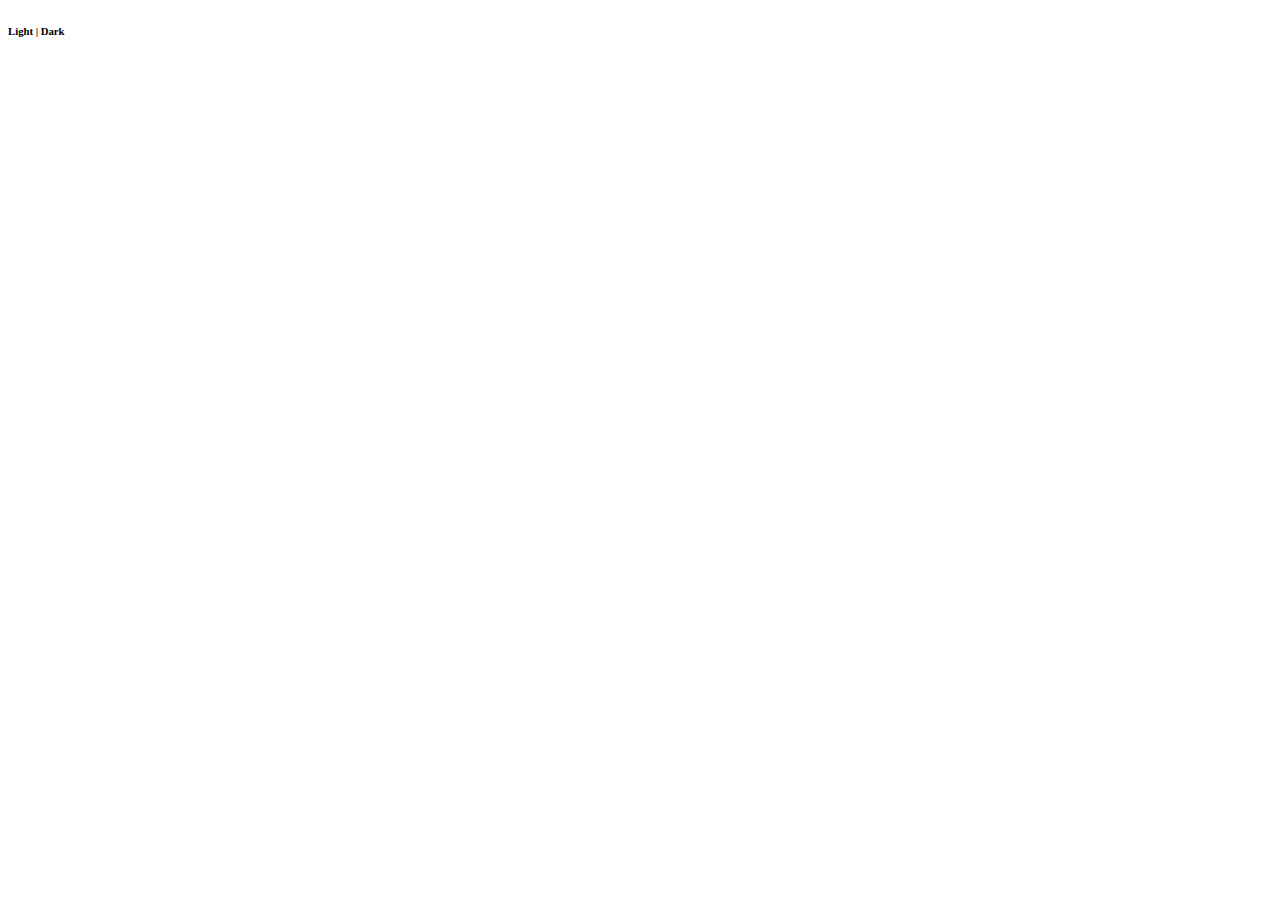
==== index2.html @ c693c997 "aa" ====
<!DOCTYPE html>
<html>
<head>
<title>DARK & LIGHT MODE</title>
<link rel="stylesheet" type="text/css" href="style2.css">
</head>
<body>
<!— MAIN —>
<div class="main">

<!— BUTTON —>
<div class="button">

<!— CIRCLE —>
<div class="circle">
</div>
</div>

<!— DARK & LIGHT MODE —>
<div class="dark-light"></div>
<!— REMOVE THIS-->
<h6 class="h6">Light | Dark

</h6>
</div>
</body>
</html>
---- style2.css ----
:root {
    --sidebar-width: 300px ;
}

h1 {
	color: white;
	background-color: gray;
}
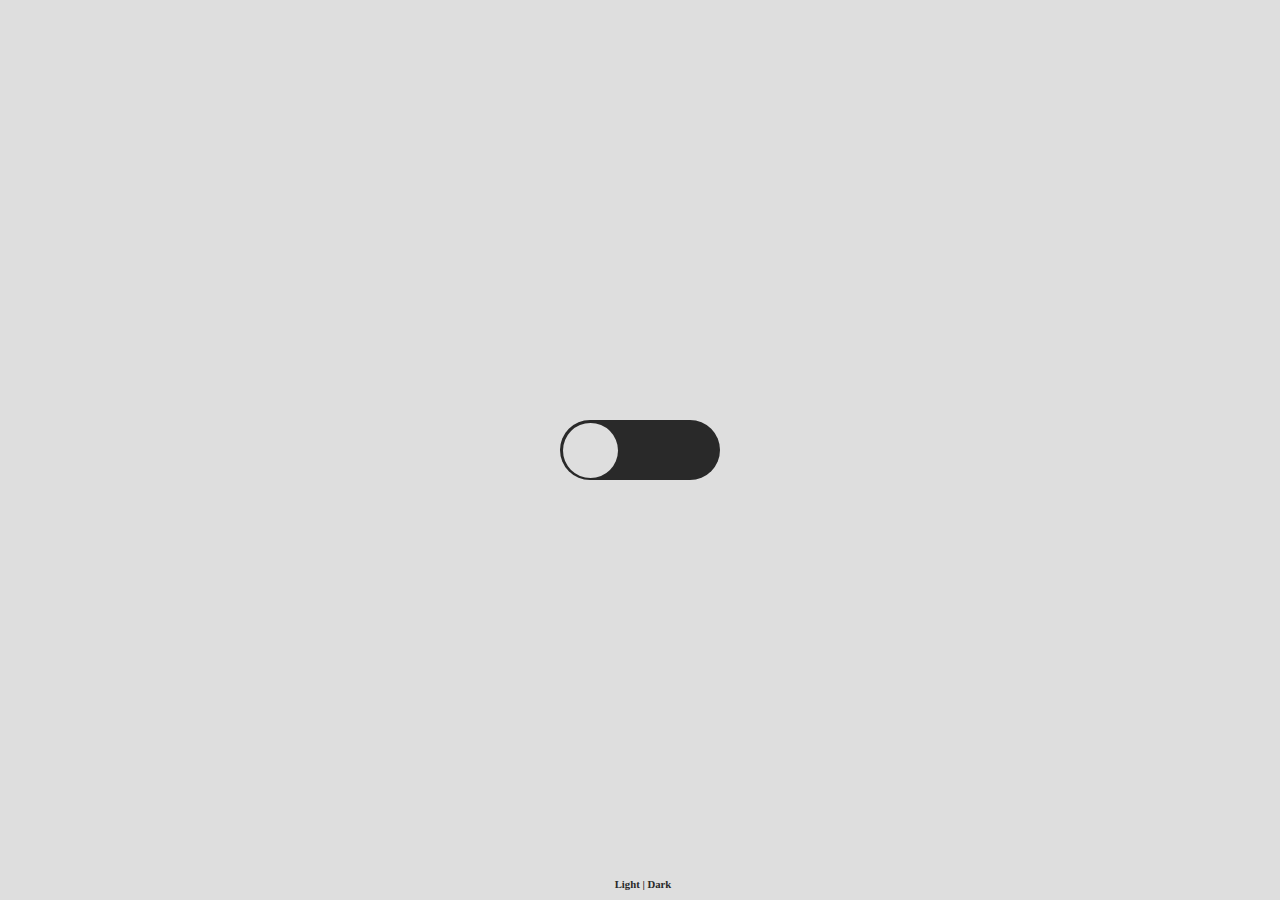
==== commit ed992d08: "aaaa" ====
--- a/index2.html
+++ b/index2.html
@@ -10,6 +10,7 @@
 
 <!— BUTTON —>
 <div class="button">
+<script src="js2.js"></script>
 
 <!— CIRCLE —>
 <div class="circle">
--- a/style2.css
+++ b/style2.css
@@ -1,8 +1,93 @@
-:root {
-    --sidebar-width: 300px ;
+/* COLOR PALLETE */
+/* DARK - #292929 ~ LIGHT - #DEDEDE*/
+
+*{
+margin:0;
+padding:0;
 }
+.main{
+height:100vh;
+width:100%;
+display:flex;
+justify-content:center;
+align-items:center;
+overflow:hidden;
+background:#DEDEDE;
+}
+/* BUTTON. */
+.button{
+height:60px;
+width:160px;
+background:#292929;
+border-radius:100px;
+overflow:hidden;
 
-h1 {
-	color: white;
-	background-color: gray;
-}+display:flex;
+align-items:center;
+z-index:2;
+
+}
+/* BUTTON TEST ANIMATION. */
+.button{
+transition:0.5s ease;
+}
+/* BUTTON ACTIVE ANIMATION. */
+.active.button{
+background:#DEDEDE;
+}
+/* CIRCLE. */
+.circle{
+height:55px;
+width:55px;
+background:#DEDEDE;
+border-radius:100%;
+position:relative;
+margin-left:3px;
+}
+/* CIRCLE TEST ANIMATION. */
+.circle{
+transition:0.5s ease;
+right:0;
+}
+/* CIRCLE ACTIVE ANIMATION. */
+.active.circle{
+right:-99px;
+background:#292929;
+}
+/* D&L MODE. */
+.dark-light{
+height:10px;
+width:10px;
+background:#DEDEDE;
+position:fixed;
+border-radius:100%;
+
+}
+/* D&L MODE TEST ANIMATION. */
+.dark-light{
+transition:0.5s ease;
+
+}
+/* D&L MODE ACTIVE ANIMATION. */
+.active.dark-light{
+height:750px;
+width:750px;
+background:#292929;
+}
+/* REMOVE THIS IF YOU USE. */
+.h6{
+position:absolute;
+bottom:0;
+text-align:center;
+margin-bottom:10px;
+text-indent:6px;
+color:#292929;
+
+}
+.h6{
+transition:0.5s ease;
+
+}
+.active.h6{
+color:#DEDEDE;
+}
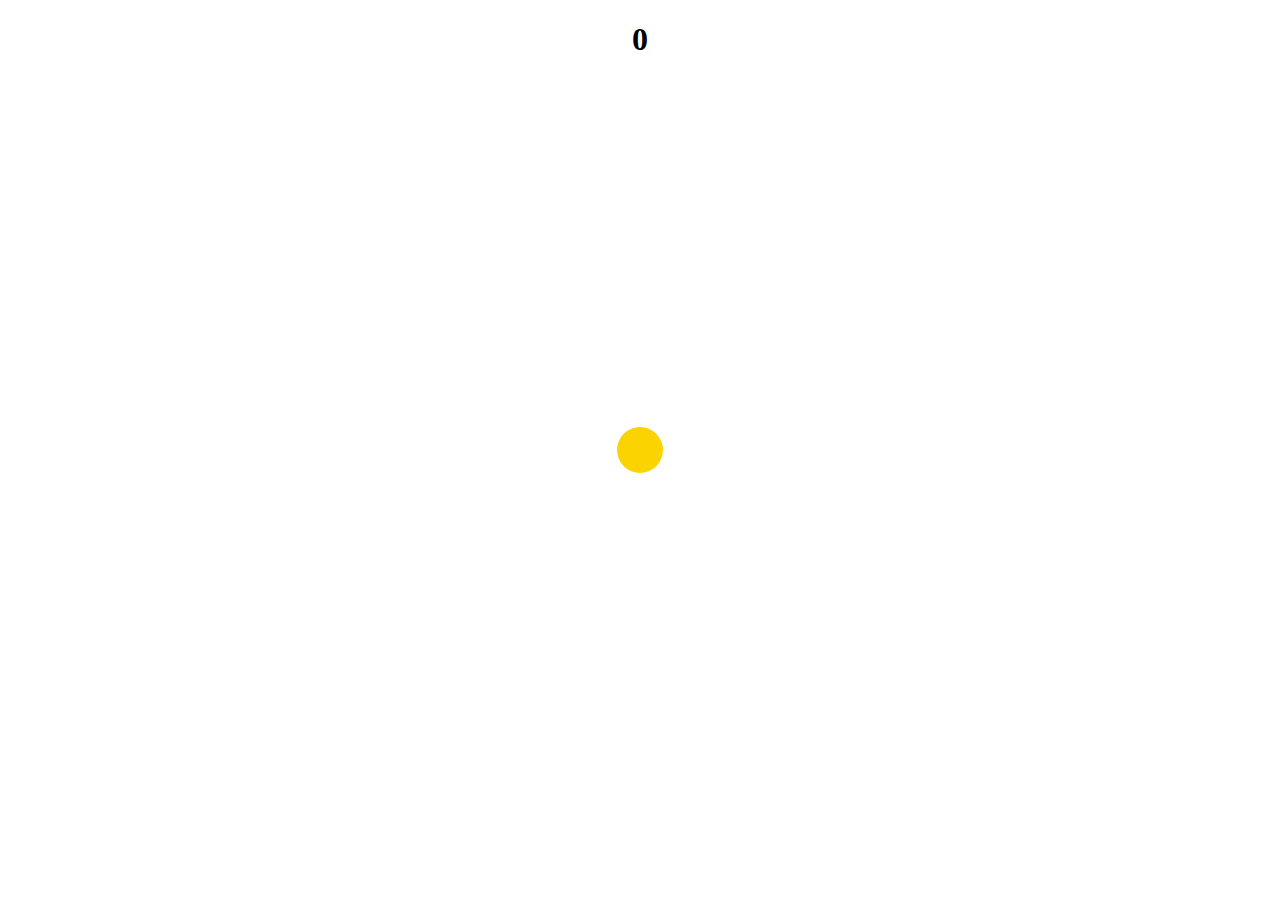
==== commit 213d1664: "Add files via upload" ====
--- a/index2.html
+++ b/index2.html
@@ -1,28 +1,225 @@
-<!DOCTYPE html>
-<html>
-<head>
-<title>DARK & LIGHT MODE</title>
-<link rel="stylesheet" type="text/css" href="style2.css">
-</head>
-<body>
-<!— MAIN —>
-<div class="main">
-
-<!— BUTTON —>
-<div class="button">
-<script src="js2.js"></script>
-
-<!— CIRCLE —>
-<div class="circle">
-</div>
-</div>
-
-<!— DARK & LIGHT MODE —>
-<div class="dark-light"></div>
-<!— REMOVE THIS-->
-<h6 class="h6">Light | Dark
-
-</h6>
-</div>
-</body>
+<!-- Created by Litt1eAnge1 -->
+
+
+
+<!DOCTYPE html>
+<html>
+<head>
+<meta name="viewport" content="width=device-width,initial-scale=1.0,minimum-scale=1.0,maximum-scale=1.0,user-scalable=no">
+<link href="https://www.sololearn.com/Styles/Home?v=9Diz1GJ-QKtGvMyzN6ZOfToRWEZvZeeczlcVqMleA241" rel="stylesheet">
+<script src="https://ajax.googleapis.com/ajax/libs/jquery/3.3.1/jquery.min.js"></script> 
+
+</head>
+<body>
+
+
+<div class='ds-wrap'> 
+<div class='fcounters'> 
+
+<div class="loader">
+<style>
+
+html,body {
+  width: 100%;
+  height: 100%;
+  padding: 0;
+  margin: 0;
+}
+
+.vertical {
+  display: flex;
+  align-items: center;
+  justify-content: center;
+ /**/;
+}
+
+.dots {
+  width: 0;
+  height: 0;
+  position: absolute;
+  top: 0;
+  left: 0;
+  bottom: 0;
+  right: 0;
+  margin: auto;
+  filter: url(#goo);
+}
+
+.dot {
+  width: 0;
+  height: 0;
+  position: absolute;
+  left: 0;
+  top: 0;
+}
+
+.dot:before {
+  content: "";
+  width: 35px;
+  height: 35px;
+  border-radius: 50px;
+  background: #FBD301;
+  position: absolute;
+  left: 50%;
+  transform: translateY(0) rotate(0deg);
+  margin-left: -17.5px;
+  margin-top: -17.5px;
+}
+
+@keyframes dot-move {
+  0% {
+    transform: translateY(0);
+  }
+
+  18%, 22% {
+    transform: translateY(-70px);
+  }
+
+  40%, 100% {
+    transform: translateY(0);
+  }
+}
+
+@keyframes dot-colors {
+  0% {
+    background-color: #FBD301;
+  }
+
+  25% {
+    background-color: #FF3270;
+  }
+
+  50% {
+    background-color: #208BF1;
+  }
+
+  75% {
+    background-color: #AFE102;
+  }
+
+  100% {
+    background-color: #FBD301;
+  }
+}
+
+.dot:nth-child(5):before {
+  z-index: 100;
+  width: 45.5px;
+  height: 45.5px;
+  margin-left: -22.75px;
+  margin-top: -22.75px;
+  animation: dot-colors 4s ease infinite;
+}
+
+@keyframes dot-rotate-1 {
+  0% {
+    transform: rotate(-105deg);
+  }
+
+  100% {
+    transform: rotate(270deg);
+  }
+}
+
+.dot:nth-child(1) {
+  animation: dot-rotate-1 4s 0s linear infinite;
+}
+
+.dot:nth-child(1):before {
+  background-color: #FF3270;
+  animation: dot-move 4s 0s ease infinite;
+}
+
+@keyframes dot-rotate-2 {
+  0% {
+    transform: rotate(165deg);
+  }
+
+  100% {
+    transform: rotate(540deg);
+  }
+}
+
+.dot:nth-child(2) {
+  animation: dot-rotate-2 4s 1s linear infinite;
+}
+
+.dot:nth-child(2):before {
+  background-color: #208BF1;
+  animation: dot-move 4s 1s ease infinite;
+}
+
+@keyframes dot-rotate-3 {
+  0% {
+    transform: rotate(435deg);
+  }
+
+  100% {
+    transform: rotate(810deg);
+  }
+}
+
+.dot:nth-child(3) {
+  animation: dot-rotate-3 4s 2s linear infinite;
+}
+
+.dot:nth-child(3):before {
+  background-color: #AFE102;
+  animation: dot-move 4s 2s ease infinite;
+}
+
+@keyframes dot-rotate-4 {
+  0% {
+    transform: rotate(705deg);
+  }
+
+  100% {
+    transform: rotate(1080deg);
+  }
+}
+
+.dot:nth-child(4) {
+  animation: dot-rotate-4 4s 3s linear infinite;
+}
+
+.dot:nth-child(4):before {
+  background-color: #FBD301;
+  animation: dot-move 4s 3s ease infinite;
+}
+
+    </style>
+
+</head>
+
+<body>
+    <div class="dots">
+        <div class="dot"></div>
+        <div class="dot"></div>
+        <div class="dot"></div>
+        <div class="dot"></div>
+        <div class="dot"></div>
+    </div>
+<center><h1 id="h2">0</h1></center>
+</div>
+</div> 
+</div> 
+
+
+<div class="downloads loader">
+<div id="container"><div>
+<h1 id="h1" class="transition-in">SWIPE</h1>
+<h2 id="h2" class="transition-in" style="font-family: sans-serif">On The Screen</h2>
+<div class="xiaoqi"></div></div></div>
+<canvas id="canvas" width="375" height="667"></canvas>
+</div>
+
+
+
+
+
+
+<script> $(function(){ var durl = $('.downloads'); durl.remove(); var sec = 10; var timer = setInterval(function() { $(".fcounters span").text(sec--); if (sec == -1) { $(".ds-wrap").html(durl); durl.fadeIn(); clearInterval(timer); } }, 800); });
+
+</script>
+</body>
 </html>